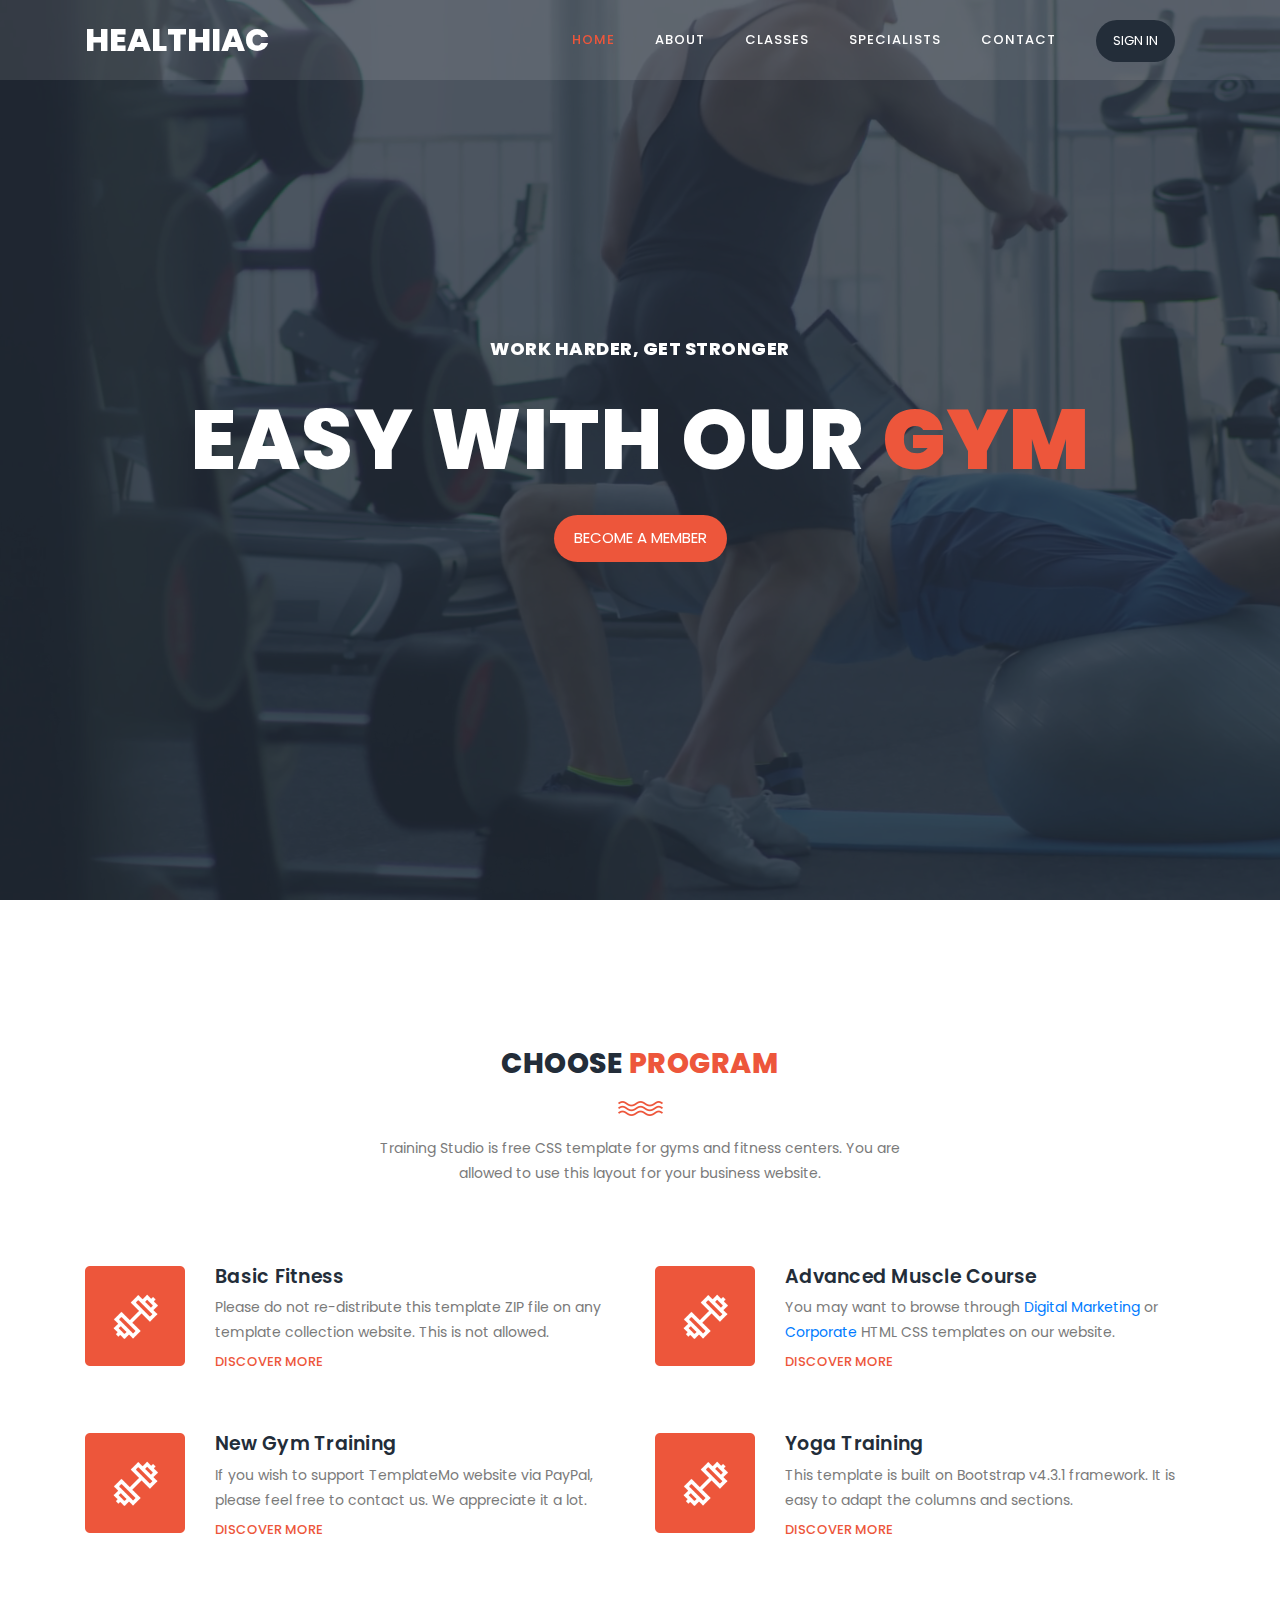
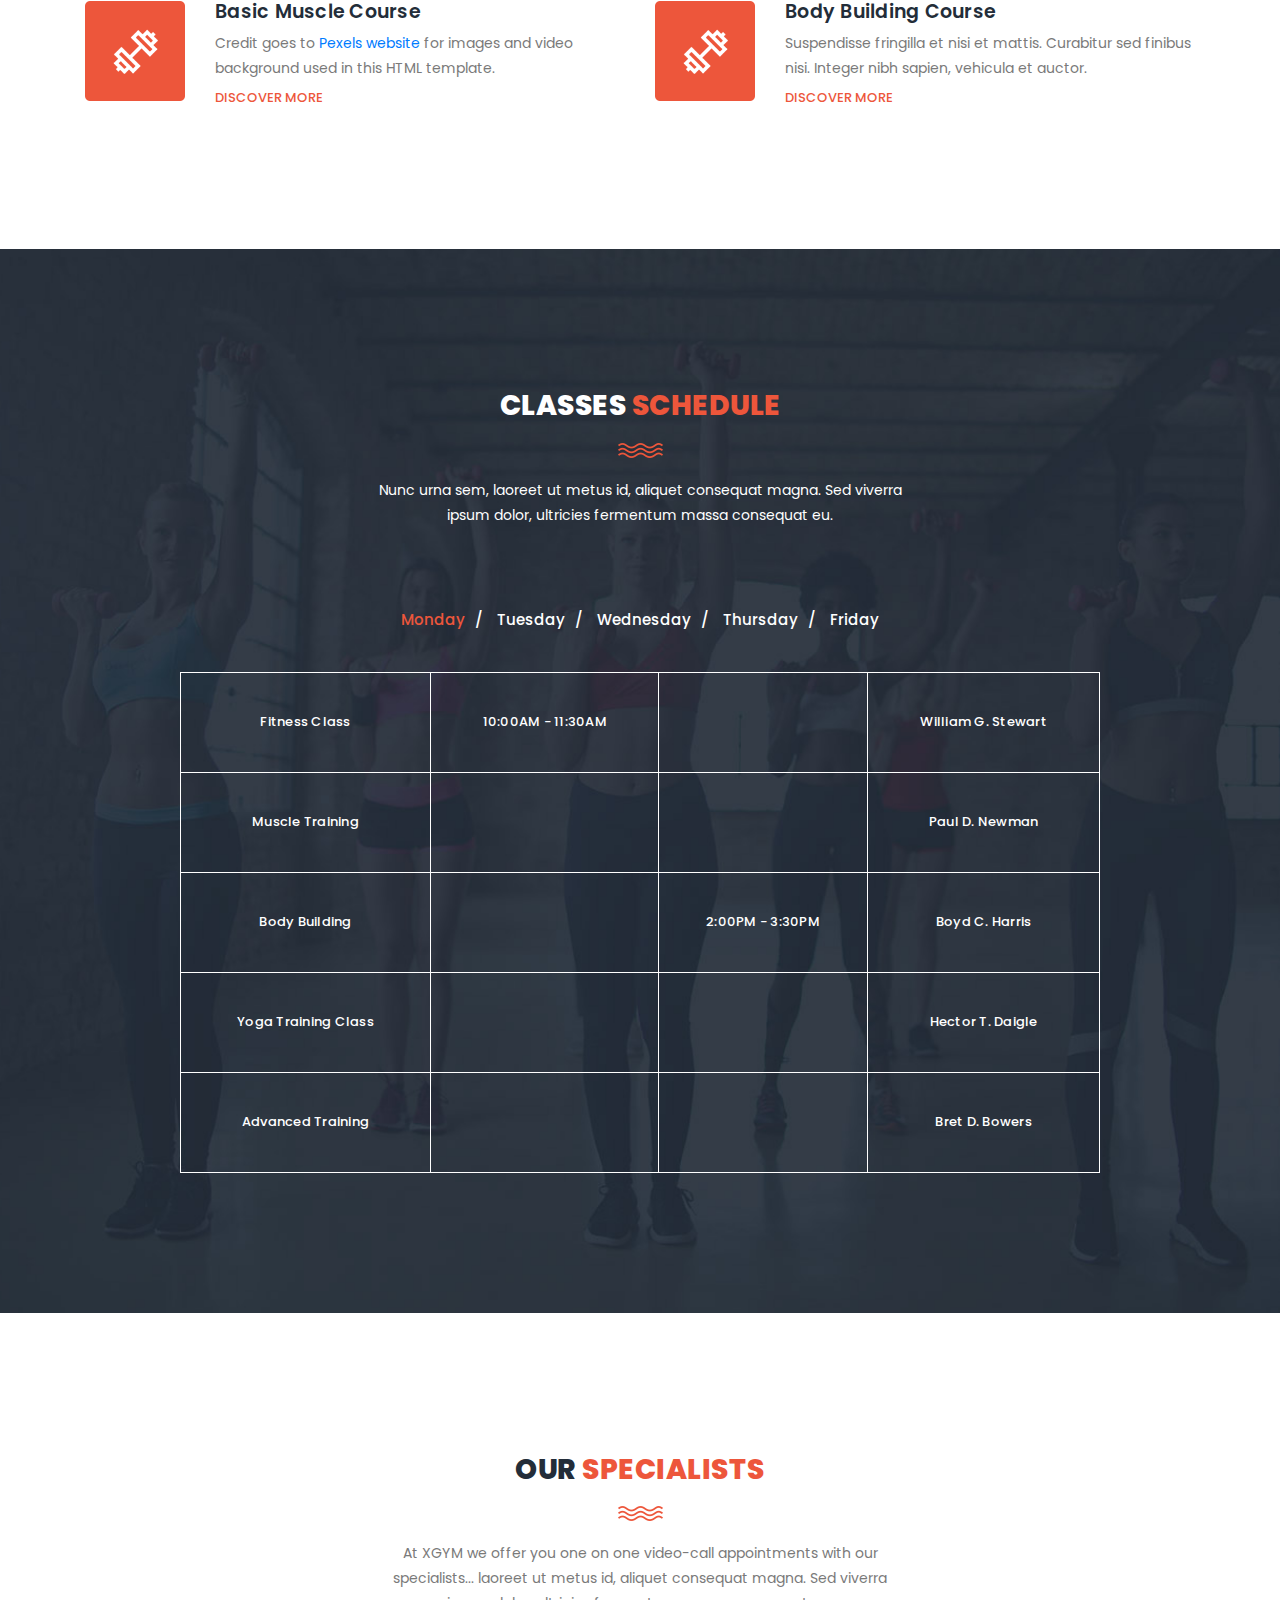
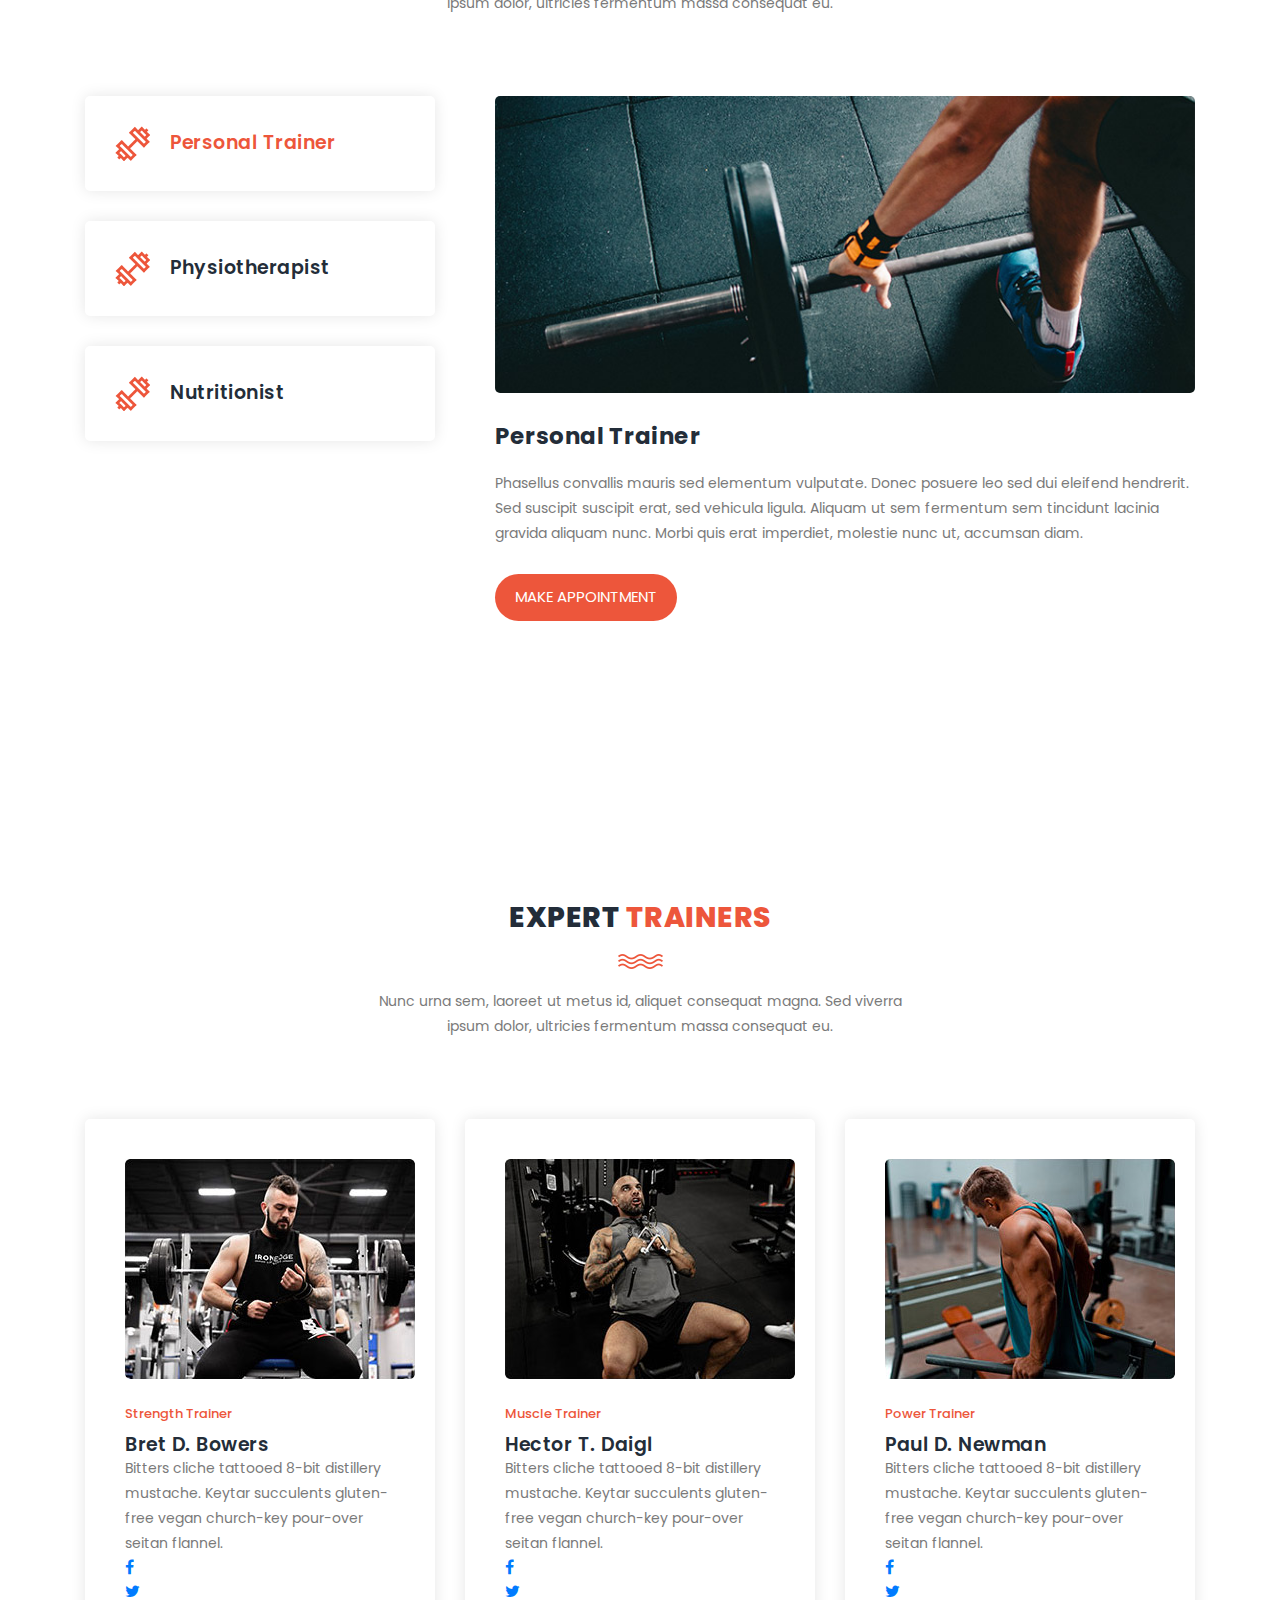
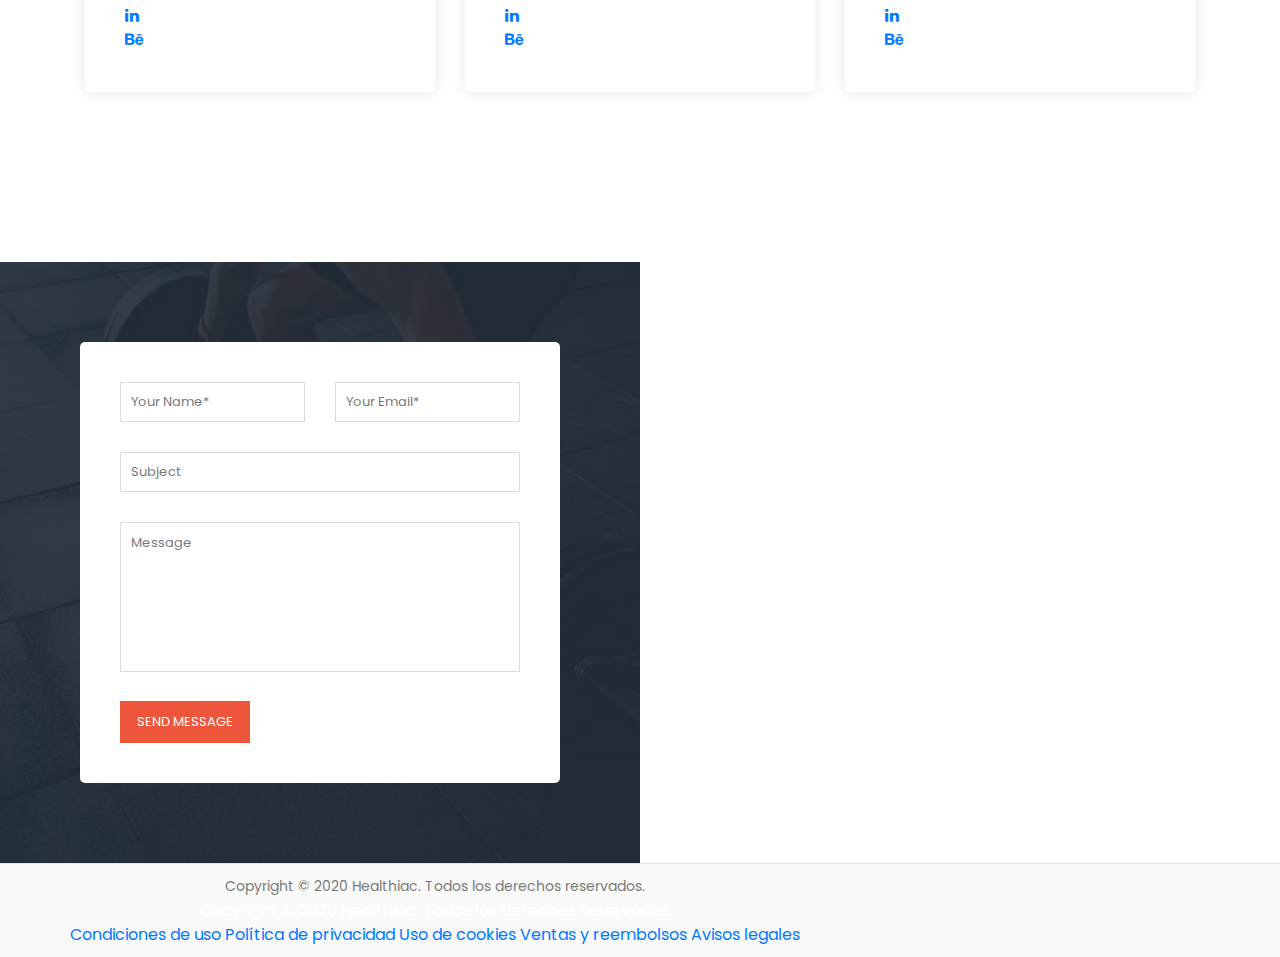
==== index.html @ 6200bb39 "Initial commit" ====
<!DOCTYPE html>
<html lang="es">

  <head>

    <meta charset="utf-8">
    <meta name="viewport" content="width=device-width, initial-scale=1, shrink-to-fit=no">
    <meta name="description" content="">
    <meta name="author" content="">
    <link href="https://fonts.googleapis.com/css?family=Poppins:100,100i,200,200i,300,300i,400,400i,500,500i,600,600i,700,700i,800,800i,900,900i&display=swap" rel="stylesheet">

    <title>Healthiac</title>

    <!-- Additional CSS Files -->
    <link rel="stylesheet" type="text/css" href="assets/css/bootstrap.min.css">
    <link rel="stylesheet" type="text/css" href="assets/css/font-awesome.css">
    <link rel="stylesheet" href="assets/css/healthiac-style.css">

  </head>
    
  <body>
    
    <!-- ***** Preloader Start ***** -->
    <div id="js-preloader" class="js-preloader">
      <div class="preloader-inner">
        <span class="dot"></span>
        <div class="dots">
          <span></span>
          <span></span>
          <span></span>
        </div>
      </div>
    </div>
    <!-- ***** Preloader End ***** -->
    
    
    <!-- ***** Header Area Start ***** -->
    <header class="header-area header-sticky">
        <div class="container">
            <div class="row">
                <div class="col-12">
                    <nav class="main-nav">
                        <!-- ***** Logo Start ***** -->
                        <a href="index.html" class="logo">Healthiac</a>
                        <!-- ***** Logo End ***** -->
                        <!-- ***** Menu Start ***** -->
                        <ul class="nav">
                            <li class="scroll-to-section"><a href="#top" class="active">Home</a></li>
                            <li class="scroll-to-section"><a href="#features">About</a></li>
                            <li class="scroll-to-section"><a href="#schedule">Classes</a></li>
                            <li class="scroll-to-section"><a href="#specialists">Specialists</a></li>
                            <li class="scroll-to-section"><a href="#contact-us">Contact</a></li> 
                            <li class="main-button"><a href="#">Sign In</a></li>
                        </ul>        
                        <a class='menu-trigger'>
                            <span>Menu</span>
                        </a>
                        <!-- ***** Menu End ***** -->
                    </nav>
                </div>
            </div>
        </div>
    </header>
    <!-- ***** Header Area End ***** -->

    <!-- ***** Main Banner Area Start ***** -->
    <div class="main-banner" id="top">
        <video autoplay muted loop id="bg-video">
            <source src="assets/images/gym-video.mp4" type="video/mp4" />
        </video>

        <div class="video-overlay header-text">
            <div class="caption">
                <h6>work harder, get stronger</h6>
                <h2>easy with our <em>gym</em></h2>
                <div class="main-button scroll-to-section">
                    <a href="#features">Become a member</a>
                </div>
            </div>
        </div>
    </div>
    <!-- ***** Main Banner Area End ***** -->

    <!-- ***** Features Item Start ***** -->
    <section class="section" id="features">
        <div class="container">
            <div class="row">
                <div class="col-lg-6 offset-lg-3">
                    <div class="section-heading">
                        <h2>Choose <em>Program</em></h2>
                        <img src="assets/images/line-dec.png" alt="waves">
                        <p>Training Studio is free CSS template for gyms and fitness centers. You are allowed to use this layout for your business website.</p>
                    </div>
                </div>
                <div class="col-lg-6">
                    <ul class="features-items">
                        <li class="feature-item">
                            <div class="left-icon">
                                <img src="assets/images/features-first-icon.png" alt="First One">
                            </div>
                            <div class="right-content">
                                <h4>Basic Fitness</h4>
                                <p>Please do not re-distribute this template ZIP file on any template collection website. This is not allowed.</p>
                                <a href="#" class="text-button">Discover More</a>
                            </div>
                        </li>
                        <li class="feature-item">
                            <div class="left-icon">
                                <img src="assets/images/features-first-icon.png" alt="second one">
                            </div>
                            <div class="right-content">
                                <h4>New Gym Training</h4>
                                <p>If you wish to support TemplateMo website via PayPal, please feel free to contact us. We appreciate it a lot.</p>
                                <a href="#" class="text-button">Discover More</a>
                            </div>
                        </li>
                        <li class="feature-item">
                            <div class="left-icon">
                                <img src="assets/images/features-first-icon.png" alt="third gym training">
                            </div>
                            <div class="right-content">
                                <h4>Basic Muscle Course</h4>
                                <p>Credit goes to <a rel="nofollow" href="https://www.pexels.com" target="_blank">Pexels website</a> for images and video background used in this HTML template.</p>
                                <a href="#" class="text-button">Discover More</a>
                            </div>
                        </li>
                    </ul>
                </div>
                <div class="col-lg-6">
                    <ul class="features-items">
                        <li class="feature-item">
                            <div class="left-icon">
                                <img src="assets/images/features-first-icon.png" alt="fourth muscle">
                            </div>
                            <div class="right-content">
                                <h4>Advanced Muscle Course</h4>
                                <p>You may want to browse through <a rel="nofollow" href="https://templatemo.com/tag/digital-marketing" target="_parent">Digital Marketing</a> or <a href="https://templatemo.com/tag/corporate">Corporate</a> HTML CSS templates on our website.</p>
                                <a href="#" class="text-button">Discover More</a>
                            </div>
                        </li>
                        <li class="feature-item">
                            <div class="left-icon">
                                <img src="assets/images/features-first-icon.png" alt="training fifth">
                            </div>
                            <div class="right-content">
                                <h4>Yoga Training</h4>
                                <p>This template is built on Bootstrap v4.3.1 framework. It is easy to adapt the columns and sections.</p>
                                <a href="#" class="text-button">Discover More</a>
                            </div>
                        </li>
                        <li class="feature-item">
                            <div class="left-icon">
                                <img src="assets/images/features-first-icon.png" alt="gym training">
                            </div>
                            <div class="right-content">
                                <h4>Body Building Course</h4>
                                <p>Suspendisse fringilla et nisi et mattis. Curabitur sed finibus nisi. Integer nibh sapien, vehicula et auctor.</p>
                                <a href="#" class="text-button">Discover More</a>
                            </div>
                        </li>
                    </ul>
                </div>
            </div>
        </div>
    </section>
    <!-- ***** Features Item End ***** -->

    <!-- ***** Call to Action Start ***** -->
    <!--<section class="section" id="call-to-action">
        <div class="container">
            <div class="row">
                <div class="col-lg-10 offset-lg-1">
                    <div class="cta-content">
                        <h2>Don’t <em>think</em>, begin <em>today</em>!</h2>
                        <p>Ut consectetur, metus sit amet aliquet placerat, enim est ultricies ligula, sit amet dapibus odio augue eget libero. Morbi tempus mauris a nisi luctus imperdiet.</p>
                        <div class="main-button scroll-to-section">
                            <a href="#our-classes">Become a member</a>
                        </div>
                    </div>
                </div>
            </div>
        </div>
    </section>-->
    <!-- ***** Call to Action End ***** -->

    <!-- ***** Schedule Start ***** -->
    <section class="section" id="schedule">
        <div class="container">
            <div class="row">
                <div class="col-lg-6 offset-lg-3">
                    <div class="section-heading dark-bg">
                        <h2>Classes <em>Schedule</em></h2>
                        <img src="assets/images/line-dec.png" alt="">
                        <p>Nunc urna sem, laoreet ut metus id, aliquet consequat magna. Sed viverra ipsum dolor, ultricies fermentum massa consequat eu.</p>
                    </div>
                </div>
            </div>
            <div class="row">
                <div class="col-lg-12">
                    <div class="filters">
                        <ul class="schedule-filter">
                            <li class="active" data-tsfilter="monday">Monday</li>
                            <li data-tsfilter="tuesday">Tuesday</li>
                            <li data-tsfilter="wednesday">Wednesday</li>
                            <li data-tsfilter="thursday">Thursday</li>
                            <li data-tsfilter="friday">Friday</li>
                        </ul>
                    </div>
                </div>
                <div class="col-lg-10 offset-lg-1">
                    <div class="schedule-table filtering">
                        <table>
                            <tbody>
                                <tr>
                                    <td class="day-time">Fitness Class</td>
                                    <td class="monday ts-item show" data-tsmeta="monday">10:00AM - 11:30AM</td>
                                    <td class="tuesday ts-item" data-tsmeta="tuesday">2:00PM - 3:30PM</td>
                                    <td>William G. Stewart</td>
                                </tr>
                                <tr>
                                    <td class="day-time">Muscle Training</td>
                                    <td class="friday ts-item" data-tsmeta="friday">10:00AM - 11:30AM</td>
                                    <td class="thursday friday ts-item" data-tsmeta="thursday" data-tsmeta="friday">2:00PM - 3:30PM</td>
                                    <td>Paul D. Newman</td>
                                </tr>
                                <tr>
                                    <td class="day-time">Body Building</td>
                                    <td class="tuesday ts-item" data-tsmeta="tuesday">10:00AM - 11:30AM</td>
                                    <td class="monday ts-item show" data-tsmeta="monday">2:00PM - 3:30PM</td>
                                    <td>Boyd C. Harris</td>
                                </tr>
                                <tr>
                                    <td class="day-time">Yoga Training Class</td>
                                    <td class="wednesday ts-item" data-tsmeta="wednesday">10:00AM - 11:30AM</td>
                                    <td class="friday ts-item" data-tsmeta="friday">2:00PM - 3:30PM</td>
                                    <td>Hector T. Daigle</td>
                                </tr>
                                <tr>
                                    <td class="day-time">Advanced Training</td>
                                    <td class="thursday ts-item" data-tsmeta="thursday">10:00AM - 11:30AM</td>
                                    <td class="wednesday ts-item" data-tsmeta="wednesday">2:00PM - 3:30PM</td>
                                    <td>Bret D. Bowers</td>
                                </tr>
                            </tbody>
                        </table>
                    </div>
                </div>
            </div>
        </div>
    </section>
    <!-- ***** Schedule End ***** -->

    <!-- ***** Our Classes Start ***** -->
    <section class="section" id="specialists">
        <div class="container">
            <div class="row">
                <div class="col-lg-6 offset-lg-3">
                    <div class="section-heading">
                        <h2>Our <em>Specialists</em></h2>
                        <img src="assets/images/line-dec.png" alt="">
                        <p>At XGYM we offer you one on one video-call appointments with our specialists... laoreet ut metus id, aliquet consequat magna. Sed viverra ipsum dolor, ultricies fermentum massa consequat eu.</p>
                    </div>
                </div>
            </div>
            <div class="row" id="tabs">
              <div class="col-lg-4">
                <ul>
                  <li><a href='#tabs-1'><img src="assets/images/tabs-first-icon.png" alt="">Personal Trainer</a></li>
                  <li><a href='#tabs-2'><img src="assets/images/tabs-first-icon.png" alt="">Physiotherapist</a></a></li>
                  <li><a href='#tabs-3'><img src="assets/images/tabs-first-icon.png" alt="">Nutritionist</a></a></li>
                  <!--<li><a href='#tabs-4'><img src="assets/images/tabs-first-icon.png" alt="">Fourth Training Class</a></a></li>
                  <div class="main-rounded-button"><a href="#">View All Schedules</a></div>-->
                </ul>
              </div>
              <div class="col-lg-8">
                <section class='tabs-content'>
                  <article id='tabs-1'>
                    <img src="assets/images/training-image-01.jpg" alt="Personal Trainer">
                    <div class="specialist-appointments">
                    </div>
                    <h4>Personal Trainer</h4>
                    <p>Phasellus convallis mauris sed elementum vulputate. Donec posuere leo sed dui eleifend hendrerit. Sed suscipit suscipit erat, sed vehicula ligula. Aliquam ut sem fermentum sem tincidunt lacinia gravida aliquam nunc. Morbi quis erat imperdiet, molestie nunc ut, accumsan diam.</p>
                    <div class="main-button">
                        <a href="#">Make Appointment</a>
                    </div>
                  </article>
                  <article id='tabs-2'>
                    <img src="assets/images/training-image-02.jpg" alt="Physiotherapist">
                    <div class="specialist-appointments">
                        <div class="row">

                                <div class="col-lg-12 col-12 text-center">
                                    <h6 data-aos="fade-up">our weekly GYM schedules</h6>

                                    <h2 class="text-white" data-aos="fade-up" data-aos-delay="200">Workout Timetable</h2>
                                 </div>

                                 <div class="col-lg-12 py-5 col-md-12 col-12">
                                     <table class="table table-bordered table-responsive appointments-table" data-aos="fade-up" data-aos-delay="300">

                                         <thead class="thead-light">
                                             <th><i class="fa fa-calendar"></i></th>
                                             <th>Mon</th>
                                             <th>Tue</th>
                                             <th>Wed</th>
                                             <th>Thu</th>
                                             <th>Fri</th>
                                             <th>Sat</th>
                                         </thead>

                                         <tbody>
                                             <tr>
                                                <td><small>8:00</small></td>
                                                <td></td>
                                                <td></td>
                                                <td><input type='button' value='BOOK'/></td>
                                                <td><input type='button' value='BOOK'/></td>
                                                <td></td>
                                                <td></td>
                                             </tr>

                                             <tr>
                                                <td><small>8:30</small></td>
                                                <td><input type='button' value='BOOK'/></td>
                                                <td><input type='button' value='BOOK'/></td>
                                                <td></td>
                                                <td></td>
                                                <td><input type='button' value='BOOK'/></td>
                                                <td></td>
                                             </tr>

                                             <tr>
                                                <td><small>9:00</small></td>
                                                <td><input type='button' value='BOOK'/></td>
                                                <td></td>
                                                <td></td>
                                                <td><input type='button' value='BOOK'/></td>
                                                <td></td>
                                                <td></td>
                                             </tr>

                                             <tr>
                                                <td><small>9:30</small></td>
                                                <td></td>
                                                <td></td>
                                                <td><input type='button' value='BOOK'/></td>
                                                <td></td>
                                                <td><input type='button' value='BOOK'/></td>
                                                <td></td>
                                             </tr>
                                             <tr>
                                                <td><small>10:00</small></td>
                                                <td></td>
                                                <td></td>
                                                <td></td>
                                                <td></td>
                                                <td></td>
                                                <td></td>
                                             </tr>
                                             <tr>
                                                <td><small>10:30</small></td>
                                                <td></td>
                                                <td></td>
                                                <td></td>
                                                <td></td>
                                                <td></td>
                                                <td></td>
                                             </tr>
                                             <tr>
                                                <td><small>11:00</small></td>
                                                <td></td>
                                                <td></td>
                                                <td></td>
                                                <td></td>
                                                <td></td>
                                                <td></td>
                                             </tr>
                                             <tr>
                                                <td><small>11:30</small></td>
                                                <td></td>
                                                <td><input type='button' value='BOOK'/></td>
                                                <td></td>
                                                <td><input type='button' value='BOOK'/></td>
                                                <td></td>
                                                <td></td>
                                             </tr>
                                             <tr>
                                                <td><small>12:00</small></td>
                                                <td></td>
                                                <td></td>
                                                <td></td>
                                                <td></td>
                                                <td></td>
                                                <td></td>
                                             </tr>
                                             <tr>
                                                <td><small>12:30</small></td>
                                                <td></td>
                                                <td></td>
                                                <td></td>
                                                <td></td>
                                                <td></td>
                                                <td></td>
                                             </tr>
                                             <tr>
                                                <td><small>15:00</small></td>
                                                <td></td>
                                                <td></td>
                                                <td></td>
                                                <td></td>
                                                <td></td>
                                                <td></td>
                                             </tr>
                                             <tr>
                                                <td><small>15:30</small></td>
                                                <td></td>
                                                <td></td>
                                                <td></td>
                                                <td></td>
                                                <td></td>
                                                <td></td>
                                             </tr>
                                             <tr>
                                                <td><small>16:00</small></td>
                                                <td></td>
                                                <td></td>
                                                <td></td>
                                                <td></td>
                                                <td></td>
                                                <td></td>
                                             </tr>
                                             <tr>
                                                <td><small>16:30</small></td>
                                                <td></td>
                                                <td></td>
                                                <td></td>
                                                <td></td>
                                                <td></td>
                                                <td></td>
                                             </tr>
                                             <tr>
                                                <td><small>17:00</small></td>
                                                <td></td>
                                                <td></td>
                                                <td></td>
                                                <td></td>
                                                <td></td>
                                                <td></td>
                                             </tr>
                                             <tr>
                                                <td><small>17:30</small></td>
                                                <td></td>
                                                <td></td>
                                                <td></td>
                                                <td></td>
                                                <td></td>
                                                <td></td>
                                             </tr>
                                             <tr>
                                                <td><small>18:00</small></td>
                                                <td></td>
                                                <td></td>
                                                <td></td>
                                                <td></td>
                                                <td></td>
                                                <td></td>
                                             </tr>
                                             <tr>
                                                <td><small>18:30</small></td>
                                                <td></td>
                                                <td></td>
                                                <td></td>
                                                <td></td>
                                                <td></td>
                                                <td></td>
                                             </tr>
                                             <tr>
                                                <td><small>19:00</small></td>
                                                <td></td>
                                                <td></td>
                                                <td></td>
                                                <td></td>
                                                <td></td>
                                                <td></td>
                                             </tr>
                                             <tr>
                                                <td><small>19:30</small></td>
                                                <td></td>
                                                <td></td>
                                                <td></td>
                                                <td></td>
                                                <td></td>
                                                <td></td>
                                             </tr>
                                         </tbody>
                                     </table>
                                 </div>

                        </div>
                    </div>
                    <h4>Physiotherapist</h4>
                    <p>Integer dapibus, est vel dapibus mattis, sem mauris luctus leo, ac pulvinar quam tortor a velit. Praesent ultrices erat ante, in ultricies augue ultricies faucibus. Nam tellus nibh, ullamcorper at mattis non, rhoncus sed massa. Cras quis pulvinar eros. Orci varius natoque penatibus et magnis dis parturient montes, nascetur ridiculus mus.</p>
                    <div class="main-button">
                        <a href="#">Make Appointment</a>
                    </div>
                  </article>
                  <article id='tabs-3'>
                    <img src="assets/images/training-image-03.jpg" alt="Nutritionist">
                    <div class="specialist-appointments">
                    </div>
                    <h4>Nutritionist</h4>
                    <p>Fusce laoreet malesuada rhoncus. Donec ultricies diam tortor, id auctor neque posuere sit amet. Aliquam pharetra, augue vel cursus porta, nisi tortor vulputate sapien, id scelerisque felis magna id felis. Proin neque metus, pellentesque pharetra semper vel, accumsan a neque.</p>
                    <div class="main-button">
                        <a href="#">Make Appointment</a>
                    </div>
                  </article>
                  <!--<article id='tabs-4'>
                    <img src="assets/images/training-image-04.jpg" alt="Fourth Training">
                    <h4>Fourth Training Class</h4>
                    <p>Pellentesque habitant morbi tristique senectus et netus et malesuada fames ac turpis egestas. Aenean ultrices elementum odio ac tempus. Etiam eleifend orci lectus, eget venenatis ipsum commodo et.</p>
                    <div class="main-button">
                        <a href="#">View Schedule</a>
                    </div>
                  </article>-->
                </section>
              </div>
            </div>
        </div>
    </section>
    <!-- ***** Our Classes End ***** -->
    

    <!-- ***** Testimonials Starts ***** -->
    <section class="section" id="trainers">
        <div class="container">
            <div class="row">
                <div class="col-lg-6 offset-lg-3">
                    <div class="section-heading">
                        <h2>Expert <em>Trainers</em></h2>
                        <img src="assets/images/line-dec.png" alt="">
                        <p>Nunc urna sem, laoreet ut metus id, aliquet consequat magna. Sed viverra ipsum dolor, ultricies fermentum massa consequat eu.</p>
                    </div>
                </div>
            </div>
            <div class="row">
                <div class="col-lg-4">
                    <div class="trainer-item">
                        <div class="image-thumb">
                            <img src="assets/images/first-trainer.jpg" alt="">
                        </div>
                        <div class="down-content">
                            <span>Strength Trainer</span>
                            <h4>Bret D. Bowers</h4>
                            <p>Bitters cliche tattooed 8-bit distillery mustache. Keytar succulents gluten-free vegan church-key pour-over seitan flannel.</p>
                            <ul class="social-icons">
                                <li><a href="#"><i class="fa fa-facebook"></i></a></li>
                                <li><a href="#"><i class="fa fa-twitter"></i></a></li>
                                <li><a href="#"><i class="fa fa-linkedin"></i></a></li>
                                <li><a href="#"><i class="fa fa-behance"></i></a></li>
                            </ul>
                        </div>
                    </div>
                </div>
                <div class="col-lg-4">
                    <div class="trainer-item">
                        <div class="image-thumb">
                            <img src="assets/images/second-trainer.jpg" alt="">
                        </div>
                        <div class="down-content">
                            <span>Muscle Trainer</span>
                            <h4>Hector T. Daigl</h4>
                            <p>Bitters cliche tattooed 8-bit distillery mustache. Keytar succulents gluten-free vegan church-key pour-over seitan flannel.</p>
                            <ul class="social-icons">
                                <li><a href="#"><i class="fa fa-facebook"></i></a></li>
                                <li><a href="#"><i class="fa fa-twitter"></i></a></li>
                                <li><a href="#"><i class="fa fa-linkedin"></i></a></li>
                                <li><a href="#"><i class="fa fa-behance"></i></a></li>
                            </ul>
                        </div>
                    </div>
                </div>
                <div class="col-lg-4">
                    <div class="trainer-item">
                        <div class="image-thumb">
                            <img src="assets/images/third-trainer.jpg" alt="">
                        </div>
                        <div class="down-content">
                            <span>Power Trainer</span>
                            <h4>Paul D. Newman</h4>
                            <p>Bitters cliche tattooed 8-bit distillery mustache. Keytar succulents gluten-free vegan church-key pour-over seitan flannel.</p>
                            <ul class="social-icons">
                                <li><a href="#"><i class="fa fa-facebook"></i></a></li>
                                <li><a href="#"><i class="fa fa-twitter"></i></a></li>
                                <li><a href="#"><i class="fa fa-linkedin"></i></a></li>
                                <li><a href="#"><i class="fa fa-behance"></i></a></li>
                            </ul>
                        </div>
                    </div>
                </div>
            </div>
        </div>
    </section>
    <!-- ***** Testimonials Ends ***** -->
    
    <!-- ***** Contact Us Area Starts ***** -->
    <section class="section" id="contact-us">
        <div class="container-fluid">
            <div class="row">
                <!--<div class="col-lg-6 col-md-6 col-xs-12">
                    <div id="map">
                      <iframe src="https://maps.google.com/maps?q=Av.+L%C3%BAcio+Costa,+Rio+de+Janeiro+-+RJ,+Brazil&t=&z=13&ie=UTF8&iwloc=&output=embed" width="100%" height="600px" frameborder="0" style="border:0" allowfullscreen></iframe>
                    </div>
                </div>-->
                <div class="col-lg-6 col-md-6 col-xs-12">
                    <div class="contact-form">
                        <form id="contact" action="" method="post">
                          <div class="row">
                            <div class="col-md-6 col-sm-12">
                              <fieldset>
                                <input name="name" type="text" id="name" placeholder="Your Name*" required="">
                              </fieldset>
                            </div>
                            <div class="col-md-6 col-sm-12">
                              <fieldset>
                                <input name="email" type="text" id="email" pattern="[^ @]*@[^ @]*" placeholder="Your Email*" required="">
                              </fieldset>
                            </div>
                            <div class="col-md-12 col-sm-12">
                              <fieldset>
                                <input name="subject" type="text" id="subject" placeholder="Subject">
                              </fieldset>
                            </div>
                            <div class="col-lg-12">
                              <fieldset>
                                <textarea name="message" rows="6" id="message" placeholder="Message" required=""></textarea>
                              </fieldset>
                            </div>
                            <div class="col-lg-12">
                              <fieldset>
                                <button type="submit" id="form-submit" class="main-button">Send Message</button>
                              </fieldset>
                            </div>
                          </div>
                        </form>
                    </div>
                </div>
            </div>
        </div>
    </section>
    <!-- ***** Contact Us Area Ends ***** -->
    
    <!-- ***** Footer Start ***** -->
    <footer>
        <div class="container">
            <div class="row">
                <div class="legal">
                    <p>Copyright &copy; 2020 Healthiac. Todos los derechos reservados.</p>

                    <div class="legal-copyright">Copyright &copy; 2020 Healthiac. Todos los derechos reservados.</div>
                    <div class="legal-links">
                        <a class="legal-link" href="/legal/condiciones">Condiciones de uso</a>
                        <a class="legal-link" href="/legal/privacidad">Política de privacidad</a>
                        <a class="legal-link" href="/legal/privacidad/cookies/">Uso de cookies</a>
                        <a class="legal-link" href="/tienda/ayuda/ventas_reembolsos">Ventas y reembolsos</a>
                        <a class="legal-link" href="/legal">Avisos legales</a>
                    </div>
                </div>
            </div>
        </div>
    </footer>

    <!-- jQuery -->
    <script src="assets/js/jquery-2.1.0.min.js"></script>

    <!-- Bootstrap -->
    <script src="assets/js/popper.js"></script>
    <script src="assets/js/bootstrap.min.js"></script>

    <!-- Plugins -->
    <script src="assets/js/scrollreveal.min.js"></script>
    <script src="assets/js/waypoints.min.js"></script>
    <script src="assets/js/jquery.counterup.min.js"></script>
    <script src="assets/js/imgfix.min.js"></script> 
    <script src="assets/js/mixitup.js"></script> 
    <script src="assets/js/accordions.js"></script>
    
    <!-- Global Init -->
    <script src="assets/js/custom.js"></script>

  </body>
</html>
---- assets/css/healthiac-style.css ----
/*

TemplateMo 548 Training Studio

https://templatemo.com/tm-548-training-studio

*/

/* ---------------------------------------------
Table of contents
------------------------------------------------
01. font & reset css
02. reset
03. global styles
04. header
05. banner
06. features
07. testimonials
08. contact
09. footer
10. preloader
11. search
12. portfolio

--------------------------------------------- */
/* 
---------------------------------------------
font & reset css
--------------------------------------------- 
*/
@import url("https://fonts.googleapis.com/css?family=Poppins:100,100i,200,200i,300,300i,400,400i,500,500i,600,600i,700,700i,800,800i,900,900i");
/* 
---------------------------------------------
reset
--------------------------------------------- 
*/
html, body, div, span, applet, object, iframe, h1, h2, h3, h4, h5, h6, p, blockquote, div
pre, a, abbr, acronym, address, big, cite, code, del, dfn, em, font, img, ins, kbd, q,
s, samp, small, strike, strong, sub, sup, tt, var, b, u, i, center, dl, dt, dd, ol, ul, li,
figure, header, nav, section, article, aside, footer, figcaption {
  margin: 0;
  padding: 0;
  border: 0;
  outline: 0;
}

.clearfix:after {
  content: ".";
  display: block;
  clear: both;
  visibility: hidden;
  line-height: 0;
  height: 0;
}

.clearfix {
  display: inline-block;
}

html[xmlns] .clearfix {
  display: block;
}

* html .clearfix {
  height: 1%;
}

ul, li {
  padding: 0;
  margin: 0;
  list-style: none;
}

header, nav, section, article, aside, footer, hgroup {
  display: block;
}

* {
  box-sizing: border-box;
}

html, body {
  font-family: 'Poppins', sans-serif;
  font-weight: 400;
  background-color: #fff;
  font-size: 16px;
  -ms-text-size-adjust: 100%;
  -webkit-font-smoothing: antialiased;
  -moz-osx-font-smoothing: grayscale;
}

a {
  text-decoration: none !important;
}

h1, h2, h3, h4, h5, h6 {
  margin-top: 0px;
  margin-bottom: 0px;
}

ul {
  margin-bottom: 0px;
}

p {
  font-size: 14px;
  line-height: 25px;
  color: #7a7a7a;
}

/* 
---------------------------------------------
global styles
--------------------------------------------- 
*/
html,
body {
  background: #fff;
  font-family: 'Poppins', sans-serif;
}

::selection {
  background: #ed563b;
  color: #fff;
}

::-moz-selection {
  background: #ed563b;
  color: #fff;
}

@media (max-width: 991px) {
  html, body {
    overflow-x: hidden;
  }
  .mobile-top-fix {
    margin-top: 30px;
    margin-bottom: 0px;
  }
  .mobile-bottom-fix {
    margin-bottom: 30px;
  }
  .mobile-bottom-fix-big {
    margin-bottom: 60px;
  }
}

.section-heading {
  text-align: center;
  margin-top: 140px;
  margin-bottom: 80px;
}

.section-heading h2 {
  font-size: 28px;
  font-weight: 800;
  color: #232d39;
  text-transform: uppercase;
  letter-spacing: 0.5px;
  margin-top: 0px;
  margin-bottom: 0px;
}

.section-heading h2 em {
  font-style: normal;
  color: #ed563b;
}

.section-heading img {
  margin: 20px auto;
}

.dark-bg h2 {
  color: #fff;
}

.dark-bg p {
  color: #fff;
}

.main-button a {
  display: inline-block;
  font-size: 15px;
  padding: 12px 20px;
  background-color: #ed563b;
  border-radius: 100px;
  color: #fff;
  text-align: center;
  font-weight: 400;
  text-transform: uppercase;
  transition: all .3s;
}

.main-button a:hover {
  background-color: #f9735b;
}


/* 
---------------------------------------------
header
--------------------------------------------- 
*/

.background-header {
  background: rgba(250,250,250,0.99) !important;
  height: 80px!important;
  position: fixed!important;
  top: 0px;
  left: 0px;
  right: 0px;
  box-shadow: 0px 0px 10px rgba(0,0,0,0.15)!important;
}

.background-header .logo,
.background-header .main-nav .nav li a {
  color: #232d39!important;
}

.background-header .main-nav .nav li:last-child a {
  color: #fff !important;
}

.background-header .main-nav .nav li:last-child a:hover {
  color: #fff!important;
}

.background-header .main-nav .nav li:hover a {
  color: #ed563b!important;
}

.background-header .nav li a.active {
  color: #ed563b!important;
}

.header-area {
  position: absolute;
  top: 0px;
  left: 0px;
  right: 0px;
  z-index: 100;
  height: 80px;
  background: rgba(250,250,250,0.1);
  -webkit-transition: all .5s ease 0s;
  -moz-transition: all .5s ease 0s;
  -o-transition: all .5s ease 0s;
  transition: all .5s ease 0s;
}

.header-area .main-nav {
  min-height: 80px;
  background: transparent;
}

.header-area .main-nav .logo {
  line-height: 80px;
  color: #fff;
  font-size: 32px;
  font-weight: 800;
  text-transform: uppercase;
  float: left;
  -webkit-transition: all 0.3s ease 0s;
  -moz-transition: all 0.3s ease 0s;
  -o-transition: all 0.3s ease 0s;
  transition: all 0.3s ease 0s;
}

/*
.header-area .main-nav .logo em {
  font-style: normal;
  color: #ed563b;
  font-weight: 900;
}
*/
.header-area .main-nav .nav {
  float: right;
  margin-top: 27px;
  margin-right: 0px;
  background-color: transparent;
  -webkit-transition: all 0.3s ease 0s;
  -moz-transition: all 0.3s ease 0s;
  -o-transition: all 0.3s ease 0s;
  transition: all 0.3s ease 0s;
  position: relative;
  z-index: 999;
}

.header-area .main-nav .nav li {
  padding-left: 20px;
  padding-right: 20px;
}

.header-area .main-nav .nav li a {
  display: block;
  font-weight: 500;
  font-size: 13px;
  color: #7a7a7a;
  text-transform: uppercase;
  -webkit-transition: all 0.3s ease 0s;
  -moz-transition: all 0.3s ease 0s;
  -o-transition: all 0.3s ease 0s;
  transition: all 0.3s ease 0s;
  height: 40px;
  line-height: 40px;
  border: transparent;
  letter-spacing: 1px;
}

.header-area .main-nav .nav li a {
  color: #fff;
}

.header-area .main-nav .nav li:last-child a {
  display: inline-block;
  font-size: 13px;
  padding: 11px 17px;
  background-color: #232d39;
  color: #fff;
  text-align: center;
  font-weight: 400;
  letter-spacing: 0px;
  text-transform: uppercase;
  transition: all .3s;
  height: auto;
  line-height: 20px;
}

.header-area .main-nav .nav li:last-child a:hover {
  background-color: #f9735b;
  opacity: 1;
}

.header-area .main-nav .nav li:hover a,
.header-area .main-nav .nav li a.active {
  color: #ed563b!important;
  opacity: 1;
}

.background-header .main-nav .nav li:hover a,
.background-header .main-nav .nav li a.active {
  color: #ed563b!important;
  opacity: 1;
}

.header-area .main-nav .menu-trigger {
  cursor: pointer;
  display: block;
  position: absolute;
  top: 23px;
  width: 32px;
  height: 40px;
  text-indent: -9999em;
  z-index: 99;
  right: 40px;
  display: none;
}

.header-area .main-nav .menu-trigger span,
.header-area .main-nav .menu-trigger span:before,
.header-area .main-nav .menu-trigger span:after {
  -moz-transition: all 0.4s;
  -o-transition: all 0.4s;
  -webkit-transition: all 0.4s;
  transition: all 0.4s;
  background-color: #1e1e1e;
  display: block;
  position: absolute;
  width: 30px;
  height: 2px;
  left: 0;
}

.background-header .main-nav .menu-trigger span,
.background-header .main-nav .menu-trigger span:before,
.background-header .main-nav .menu-trigger span:after {
  background-color: #1e1e1e;
}

.header-area .main-nav .menu-trigger span:before,
.header-area .main-nav .menu-trigger span:after {
  -moz-transition: all 0.4s;
  -o-transition: all 0.4s;
  -webkit-transition: all 0.4s;
  transition: all 0.4s;
  background-color: #1e1e1e;
  display: block;
  position: absolute;
  width: 30px;
  height: 2px;
  left: 0;
  width: 75%;
}

.background-header .main-nav .menu-trigger span:before,
.background-header .main-nav .menu-trigger span:after {
  background-color: #1e1e1e;
}

.header-area .main-nav .menu-trigger span:before,
.header-area .main-nav .menu-trigger span:after {
  content: "";
}

.header-area .main-nav .menu-trigger span {
  top: 16px;
}

.header-area .main-nav .menu-trigger span:before {
  -moz-transform-origin: 33% 100%;
  -ms-transform-origin: 33% 100%;
  -webkit-transform-origin: 33% 100%;
  transform-origin: 33% 100%;
  top: -10px;
  z-index: 10;
}

.header-area .main-nav .menu-trigger span:after {
  -moz-transform-origin: 33% 0;
  -ms-transform-origin: 33% 0;
  -webkit-transform-origin: 33% 0;
  transform-origin: 33% 0;
  top: 10px;
}

.header-area .main-nav .menu-trigger.active span,
.header-area .main-nav .menu-trigger.active span:before,
.header-area .main-nav .menu-trigger.active span:after {
  background-color: transparent;
  width: 100%;
}

.header-area .main-nav .menu-trigger.active span:before {
  -moz-transform: translateY(6px) translateX(1px) rotate(45deg);
  -ms-transform: translateY(6px) translateX(1px) rotate(45deg);
  -webkit-transform: translateY(6px) translateX(1px) rotate(45deg);
  transform: translateY(6px) translateX(1px) rotate(45deg);
  background-color: #1e1e1e;
}

.background-header .main-nav .menu-trigger.active span:before {
  background-color: #1e1e1e;
}

.header-area .main-nav .menu-trigger.active span:after {
  -moz-transform: translateY(-6px) translateX(1px) rotate(-45deg);
  -ms-transform: translateY(-6px) translateX(1px) rotate(-45deg);
  -webkit-transform: translateY(-6px) translateX(1px) rotate(-45deg);
  transform: translateY(-6px) translateX(1px) rotate(-45deg);
  background-color: #1e1e1e;
}

.background-header .main-nav .menu-trigger.active span:after {
  background-color: #1e1e1e;
}

.header-area.header-sticky {
  min-height: 80px;
}

.header-area.header-sticky .nav {
  margin-top: 20px !important;
}

.header-area.header-sticky .nav li a.active {
  color: #ed563b;
}

@media (max-width: 1200px) {
  .header-area .main-nav .nav li {
    padding-left: 12px;
    padding-right: 12px;
  }
  .header-area .main-nav:before {
    display: none;
  }
}

@media (max-width: 767px) {
  .header-area .main-nav .logo {
    color: #1e1e1e;
  }
  .header-area.header-sticky .nav li a:hover,
  .header-area.header-sticky .nav li a.active {
    color: #ed563b!important;
    opacity: 1;
  }
  .header-area {
    background-color: #f7f7f7;
    padding: 0px 15px;
    height: 80px;
    box-shadow: none;
    text-align: center;
  }
  .header-area .container {
    padding: 0px;
  }
  .header-area .logo {
    margin-left: 30px;
  }
  .header-area .menu-trigger {
    display: block !important;
  }
  .header-area .main-nav {
    overflow: hidden;
  }
  .header-area .main-nav .nav {
    float: none;
    width: 100%;
    display: none;
    -webkit-transition: all 0s ease 0s;
    -moz-transition: all 0s ease 0s;
    -o-transition: all 0s ease 0s;
    transition: all 0s ease 0s;
    margin-left: 0px;
  }
  .header-area .main-nav .nav li:first-child {
    border-top: 1px solid #eee;
  }
  .header-area .main-nav .nav li:last-child {
    width: 100%;
    background-color: #ed563b;
    color: #fff;
  }
  .header-area .main-nav .nav li:last-child a {
    background-color: #ed563b!important;
  }
  .header-area .main-nav .nav li:last-child a:hover,
  .header-area .main-nav .nav li:last-child:hover a {
    background-color: #ed563b!important;
    color: #fff!important;
  }
  .header-area.header-sticky .nav {
    margin-top: 80px !important;
  }
  .header-area .main-nav .nav li {
    width: 100%;
    background: #fff;
    border-bottom: 1px solid #eee;
    padding-left: 0px !important;
    padding-right: 0px !important;
  }
  .header-area .main-nav .nav li a {
    height: 50px !important;
    line-height: 50px !important;
    padding: 0px !important;
    border: none !important;
    background: #f7f7f7 !important;
    color: #232d39 !important;
  }
  .header-area .main-nav .nav li:last-child a {
    color: #fff!important;
  }
  .header-area .main-nav .nav li a:hover {
    background: #eee !important;
    color: #ed563b!important;
  }
  .header-area .main-nav .nav li.submenu ul {
    position: relative;
    visibility: inherit;
    opacity: 1;
    z-index: 1;
    transform: translateY(0%);
    transition-delay: 0s, 0s, 0.3s;
    top: 0px;
    width: 100%;
    box-shadow: none;
    height: 0px;
  }
  .header-area .main-nav .nav li.submenu ul li a {
    font-size: 12px;
    font-weight: 400;
  }
  .header-area .main-nav .nav li.submenu ul li a:hover:before {
    width: 0px;
  }
  .header-area .main-nav .nav li.submenu ul.active {
    height: auto !important;
  }
  .header-area .main-nav .nav li.submenu:after {
    color: #3B566E;
    right: 25px;
    font-size: 14px;
    top: 15px;
  }
  .header-area .main-nav .nav li.submenu:hover ul, .header-area .main-nav .nav li.submenu:focus ul {
    height: 0px;
  }
}

@media (min-width: 767px) {
  .header-area .main-nav .nav {
    display: flex !important;
  }
}


/* 
---------------------------------------------
banner
--------------------------------------------- 
*/

.main-banner {
  position: relative;
}

#bg-video {
    min-width: 100%;
    min-height: 100vh;
    max-width: 100%;
    max-height: 100vh;
    object-fit: cover;
    z-index: -1;
}

#bg-video::-webkit-media-controls {
    display: none !important;
}

.video-overlay {
    position: absolute;
    background-color: rgba(35,45,57,0.8);
    top: 0;
    left: 0;
    bottom: 7px;
    width: 100%;
}

.main-banner .caption {
  text-align: center;
  position: absolute;
  width: 80%;
  left: 50%;
  top: 50%;
  transform: translate(-50%,-50%);
}

.main-banner .caption h6 {
  margin-top: 0px;
  font-size: 18px;
  text-transform: uppercase;
  font-weight: 800;
  color: #fff;
  letter-spacing: 0.5px;
}

.main-banner .caption h2 {
  margin-top: 30px;
  margin-bottom: 25px;
  font-size: 84px;
  text-transform: uppercase;
  font-weight: 800;
  color: #fff;
  letter-spacing: 1px;
}

.main-banner .caption h2 em {
  font-style: normal;
  color: #ed563b;
  font-weight: 900;
}


/*
---------------------------------------------
features
---------------------------------------------
*/

#features {
  margin-bottom: 80px;
}

.feature-item {
  display: inline-block;
  margin-bottom: 60px;
}

.feature-item .left-icon img {
  float: left;
  margin-right: 30px;
}

.feature-item .right-content {
  display: inline;
}

.feature-item .right-content h4 {
  margin-top: 0px;
  margin-bottom:  7px;
  letter-spacing: 0.25px;
  color: #232d39;
  font-size: 19px;
  font-weight: 600;
  text-transform: capitalize;
}

.feature-item .right-content a.text-button {
  margin-top: 7px;
  display: inline-block;
  font-size: 13px;
  text-transform: uppercase;
  color: #ed563b;
  font-weight: 500;
}

/*
---------------------------------------------
subscribe
---------------------------------------------
*/

#call-to-action {
  padding: 120px 0px;
  background-image: url(../images/cta-bg.jpg);
  background-position: center center;
  background-repeat: no-repeat;
  background-size: cover;
  text-align: center;
}

.cta-content h2 {
  font-size: 36px;
  text-transform: uppercase;
  font-weight: 800;
  color: #fff;
  letter-spacing: 1px;
}

.cta-content h2 em {
  font-style: normal;
  color: #ed563b;
}

.cta-content p {
  font-size: 16px;
  color: #fff;
  margin: 15px 0px 25px 0px;
}



/*
--------------------------------------------
Specialists
--------------------------------------------
*/

#specialists {
  margin-bottom: 140px;
}

#tabs ul {
  margin: 0;
  padding: 0;
}
#tabs ul li {
  margin-bottom: 30px;
  display: inline-block;
  width: 100%;
}
#tabs ul li:last-child {
  margin-bottom: 0px;
}
#tabs ul li a {
  text-transform: capitalize;
  width: 100%;
  padding: 30px 30px;
  display: inline-block;
  background-color: #fff;
  box-shadow: 0px 0px 15px rgba(0,0,0,0.1);
  border-radius: 5px;
  font-size: 19px;
  color: #232d39;
  letter-spacing: 0.5px;
  font-weight: 600;
  transition: all 0.3s;
}
#tabs .main-rounded-button a {
  text-align: center;
  padding: 20px 30px;
  width: 100%;
  border-radius: 5px;
  display: inline-block;
  box-shadow: 0px 0px 15px rgba(0,0,0,0.1);
  color: #fff;
  font-size: 19px;
  letter-spacing: 0.5px;
  font-weight: 600;
  background-color: #ed563b;
}
#tabs .main-rounded-button a:hover {
  background-color: #f9735b;
}
#tabs ul li a img {
  max-width: 100%;
  margin-right: 20px;
}
#tabs ul .ui-tabs-active span {
  background: #faf5b2;
  border: #faf5b2;
  line-height: 90px;
  border-bottom: none;
}
#tabs ul .ui-tabs-active a {
  color: #ed563b;
}
#tabs ul .ui-tabs-active span {
  color: #1e1e1e;
}
.tabs-content {
  margin-left: 30px;
  text-align: left;
  display: inline-block;
  transition: all 0.3s;
}
.tabs-content img {
  max-width: 100%;
  overflow: hidden;
  border-radius: 5px;
}
.tabs-content h4 {
  font-size: 23px;
  font-weight: 700;
  color: #232d39;
  letter-spacing: 0.5px;
  margin-bottom: 20px;
  margin-top: 30px;
}
.tabs-content p {
  font-size: 14px;
  color: #7a7a7a;
  margin-bottom: 28px;
}


/* 
---------------------------------------------
schedule
--------------------------------------------- 
*/

#schedule {
  padding: 0px 0px 140px 0px;
  background-image: url(../images/schedule-bg.jpg);
  background-position: center center;
  background-repeat: no-repeat;
  background-size: cover;
}

#schedule table {
  width: 100%;
  text-align: center;
  border: 1px solid #fff;
}

#schedule table tbody {
  border-top: 1px solid #fff; 
}

#schedule table tbody tr {
  border-bottom: 1px solid #fff;
}

#schedule table tbody tr td {
  border-right: 1px solid #fff;
  height: 100px;
}

#schedule table tr td {
  color: #fff;
  font-size: 13px;
  text-transform: capitalize;
  font-weight: 500;
  letter-spacing: 0.25px;
}

.schedule-table.filtering .ts-item {
    opacity: 0;
    transition: all 0.5s;
}

.schedule-table.filtering .ts-item.show {
    opacity: 1;
    transition: all 0.5s;
}

#schedule .filters {
  margin-bottom: 40px;
}
#schedule .filters ul {
  padding: 0;
  text-align: center;
}
#schedule .filters ul li {
  list-style: none;
  display: inline;
  cursor: pointer;
  position: relative;
  margin-right: 10px;
  font-size: 15px;
  font-weight: 500;
  color: #fff;
  text-transform: capitalize;
  -webkit-transition: all 0.3s ease-in-out;
  -moz-transition: all 0.3s ease-in-out;
  -o-transition: all 0.3s ease-in-out;
  -ms-transition: all 0.3s ease-in-out;
  transition: all 0.3s ease-in-out;
}
#schedule .filters ul li:after {
  content: "/";
  margin-left: 10px;
  color: #fff;
}
#schedule .filters ul li:last-child {
  margin-right: 0px;
}
#schedule .filters ul li:last-child::after {
  display: none;
}
#schedule .filters ul li.active,
#schedule .filters ul li:hover {
  color: #ed563b;
}
#schedule .filters-content {
  margin-top: 50px;
}
#schedule .filters-content .show {
  opacity: 1;
  visibility: visible;
  transition: all 350ms;
}
#schedule .filters-content .hide {
  opacity: 0;
  visibility: hidden;
  transition: all 350ms;
}


/*
---------------------------------------
Appoinments
---------------------------------------
*/
/*
  .schedule {
    background: var(--dark-color);
  }
*/
.appointments-table {
  display: table;
  border: 0;
  text-align: center;
}

.appointments-table tr {
  line-height: 16px;
}

.appointments-table td {
  padding: 0px;
}

.appointments-table input{
  display:block;
  width: 100%;
  height: 100%;
  border: 0;
}


/*
  .appointments-table strong,
  .appointments-table span {
    display: block;
    text-align: center;
  }

  .appointments-table strong {
    color: var(--white-color);
  }

  .appointments-table span {
    color: var(--gray-color);
  }

  .appointments-table span,
  .appointments-table small {
    font-size: var(--menu-font-size);
    text-transform: uppercase;
  }

  .appointments-table small {
    position: relative;
    top: 10px;
  }

  .table .thead-light th,
  .appointments-table tr td:first-child {
    background: var(--primary-color);
    border: 1px solid #212122;
    color: var(--white-color);
  }

  .appointments-table .thead-light th {
    border-bottom: 0;
    text-transform: uppercase;
  }

  .table-bordered td, 
  .table-bordered th {
    border: 1px solid #212122;
  }

  .table-bordered td {
    padding-bottom: 22px;
  }

  .table td, .table th {
    padding: 1rem;
  }
*/
/* 
---------------------------------------------
trainers
--------------------------------------------- 
*/

#trainers .video-container {
  position: relative;
  width: 100%;
  height: 0;
  padding-bottom: 56.25%;
}

#trainers .video-container iframe {
  border-radius: 5px;
  position: absolute;
  top: 0;
  left: 0;
  width: 100%;
  height: 100%;
}

#trainers .trainer-item {
  background-color: #fff;
  border-radius: 5px;
  box-shadow: 0px 0px 15px rgba(0,0,0,0.1);
  padding: 40px;
  margin-bottom: 30px;
  height: 95%;
}

/*
#trainers .trainer-item img {
  width: 100%;
  border-radius: 5px;
}
*/
#trainers .trainer-item span {
  font-size: 13px;
  font-weight: 500;
  color: #ed563b;
  display: inline-block;
  margin-top: 25px;
  margin-bottom: 10px;
}

#trainers .trainer-item h3 {
  font-size: 22px;
  font-weight: 700;
  color: #232d39;
  letter-spacing: 0.5px;
  margin-bottom: 18px;
}

#trainers .trainer-item h4 {
  font-size: 19px;
  font-weight: 600;
  color: #232d39;
  letter-spacing: 0.5px;
}
/*
#trainers .trainer-item p {
  margin-bottom: 20px;
}

#trainers .trainer-item ul.social-icons li {
  display: inline-block;
  margin-right: 12px;
}

#trainers .trainer-item ul.social-icons li:last-child {
  margin-right: 0px;
}

#trainers .trainer-item ul.social-icons li a {
  color: #232d39;
  transition: all .3s;
}

#trainers .trainer-item ul.social-icons li a:hover {
  color: #ed563b;
}
*/

/* 
---------------------------------------------
contact
--------------------------------------------- 
*/

#contact-us {
  margin-top: 140px;
}

#contact-us .container-fluid .col-lg-6 {
  padding: 0px;
}

#contact-us .contact-form {
  padding: 80px;
  background-image: url(../images/contact-bg.jpg);
  background-position: center center;
  background-repeat: no-repeat;
  background-size: cover;
}

#contact-us .contact-form #contact {
  background-color: #fff;
  padding: 40px;
  border-radius: 5px;
}

.contact-form input,
.contact-form textarea {
  color: #7a7a7a;
  font-size: 13px;
  border: 1px solid #ddd;
  background-color: #fff;
  width: 100%;
  height: 40px;
  outline: none;
  line-height: 40px;
  padding: 0px 10px;
  -webkit-appearance: none;
  -moz-appearance: none;
  appearance: none;
  margin-bottom: 30px;
}

.contact-form textarea {
  height: 150px;
  resize: none;
}

.contact-form ::-webkit-input-placeholder { /* Edge */
  color: #7a7a7a;
}

.contact-form :-ms-input-placeholder { /* Internet Explorer 10-11 */
  color: #7a7a7a;
}

.contact-form ::placeholder {
  color: #7a7a7a;
}

.contact-form button {
  display: inline-block;
  font-size: 13px;
  padding: 11px 17px;
  background-color: #ed563b;
  color: #fff;
  text-align: center;
  font-weight: 400;
  text-transform: uppercase;
  transition: all .3s;
  border: none;
  outline: none;
  margin-top: -8px;
}

.contact-form button:hover {
  background-color: #f9735b;
}




/* 
---------------------------------------------
footer
--------------------------------------------- 
*/

footer {
  background: rgba(250,250,250,0.99) !important;
  color: #fff;
  border-top: 1px solid #e4e5e8;
  text-align: center;
  padding: 10px 0px;
}

footer .links {
  margin: 0 auto;
}

footer .link {
  color: #232d39;
  border-right: 1px solid #d2d2d7;
  margin-right: 7px;
  padding-right: 10px;
  display: inline-block;
  margin-top: 5px;
  white-space: nowrap;
}

footer .link:last-child {
  border: none;
  margin: 0;
  padding: 0;
}

footer .link:hover {
  color: #ed563b;
}

/* 
---------------------------------------------
preloader
--------------------------------------------- 
*/

.js-preloader {
    position: fixed;
    top: 0;
    left: 0;
    right: 0;
    bottom: 0;
    background-color: #232d39;
    display: -webkit-box;
    display: flex;
    -webkit-box-align: center;
    align-items: center;
    -webkit-box-pack: center;
    justify-content: center;
    opacity: 1;
    visibility: visible;
    z-index: 9999;
    -webkit-transition: opacity 0.25s ease;
    transition: opacity 0.25s ease;
}

.js-preloader.loaded {
    opacity: 0;
    visibility: hidden;
    pointer-events: none;
}

@-webkit-keyframes dot {
    50% {
        -webkit-transform: translateX(96px);
        transform: translateX(96px);
    }
}

@keyframes dot {
    50% {
        -webkit-transform: translateX(96px);
        transform: translateX(96px);
    }
}

@-webkit-keyframes dots {
    50% {
        -webkit-transform: translateX(-31px);
        transform: translateX(-31px);
    }
}

@keyframes dots {
    50% {
        -webkit-transform: translateX(-31px);
        transform: translateX(-31px);
    }
}

.preloader-inner {
    position: relative;
    width: 142px;
    height: 40px;
    background: #232d39;
}

.preloader-inner .dot {
    position: absolute;
    width: 16px;
    height: 16px;
    top: 12px;
    left: 15px;
    background: #fff;
    border-radius: 50%;
    -webkit-transform: translateX(0);
    transform: translateX(0);
    -webkit-animation: dot 2.8s infinite;
    animation: dot 2.8s infinite;
}

.preloader-inner .dots {
    -webkit-transform: translateX(0);
    transform: translateX(0);
    margin-top: 12px;
    margin-left: 31px;
    -webkit-animation: dots 2.8s infinite;
    animation: dots 2.8s infinite;
}

.preloader-inner .dots span {
    display: block;
    float: left;
    width: 16px;
    height: 16px;
    margin-left: 16px;
    background: #fff;
    border-radius: 50%;
}


/* 
---------------------------------------------
responsive
--------------------------------------------- 
*/


@media (max-width: 992px) {

  .main-banner .caption h2 {
    font-size: 64px;
  }
  #features {
    margin-bottom: 110px;
  }
  #features .feature-item {
    margin-bottom: 30px;
  }
  #specialists .tabs-content {
    margin-left: 0px;
    margin-top: 30px;
  }
  #contact-us #map {
    margin-bottom: -7px;
  }
  #contact-us .contact-form {
    padding: 30px;
  }
  #contact-us .contact-form #contact {
    padding: 30px;
  }

}

@media (max-width: 450px) {
  .feature-item .right-content a.text-button {
    margin-left: 130px;
  }
}
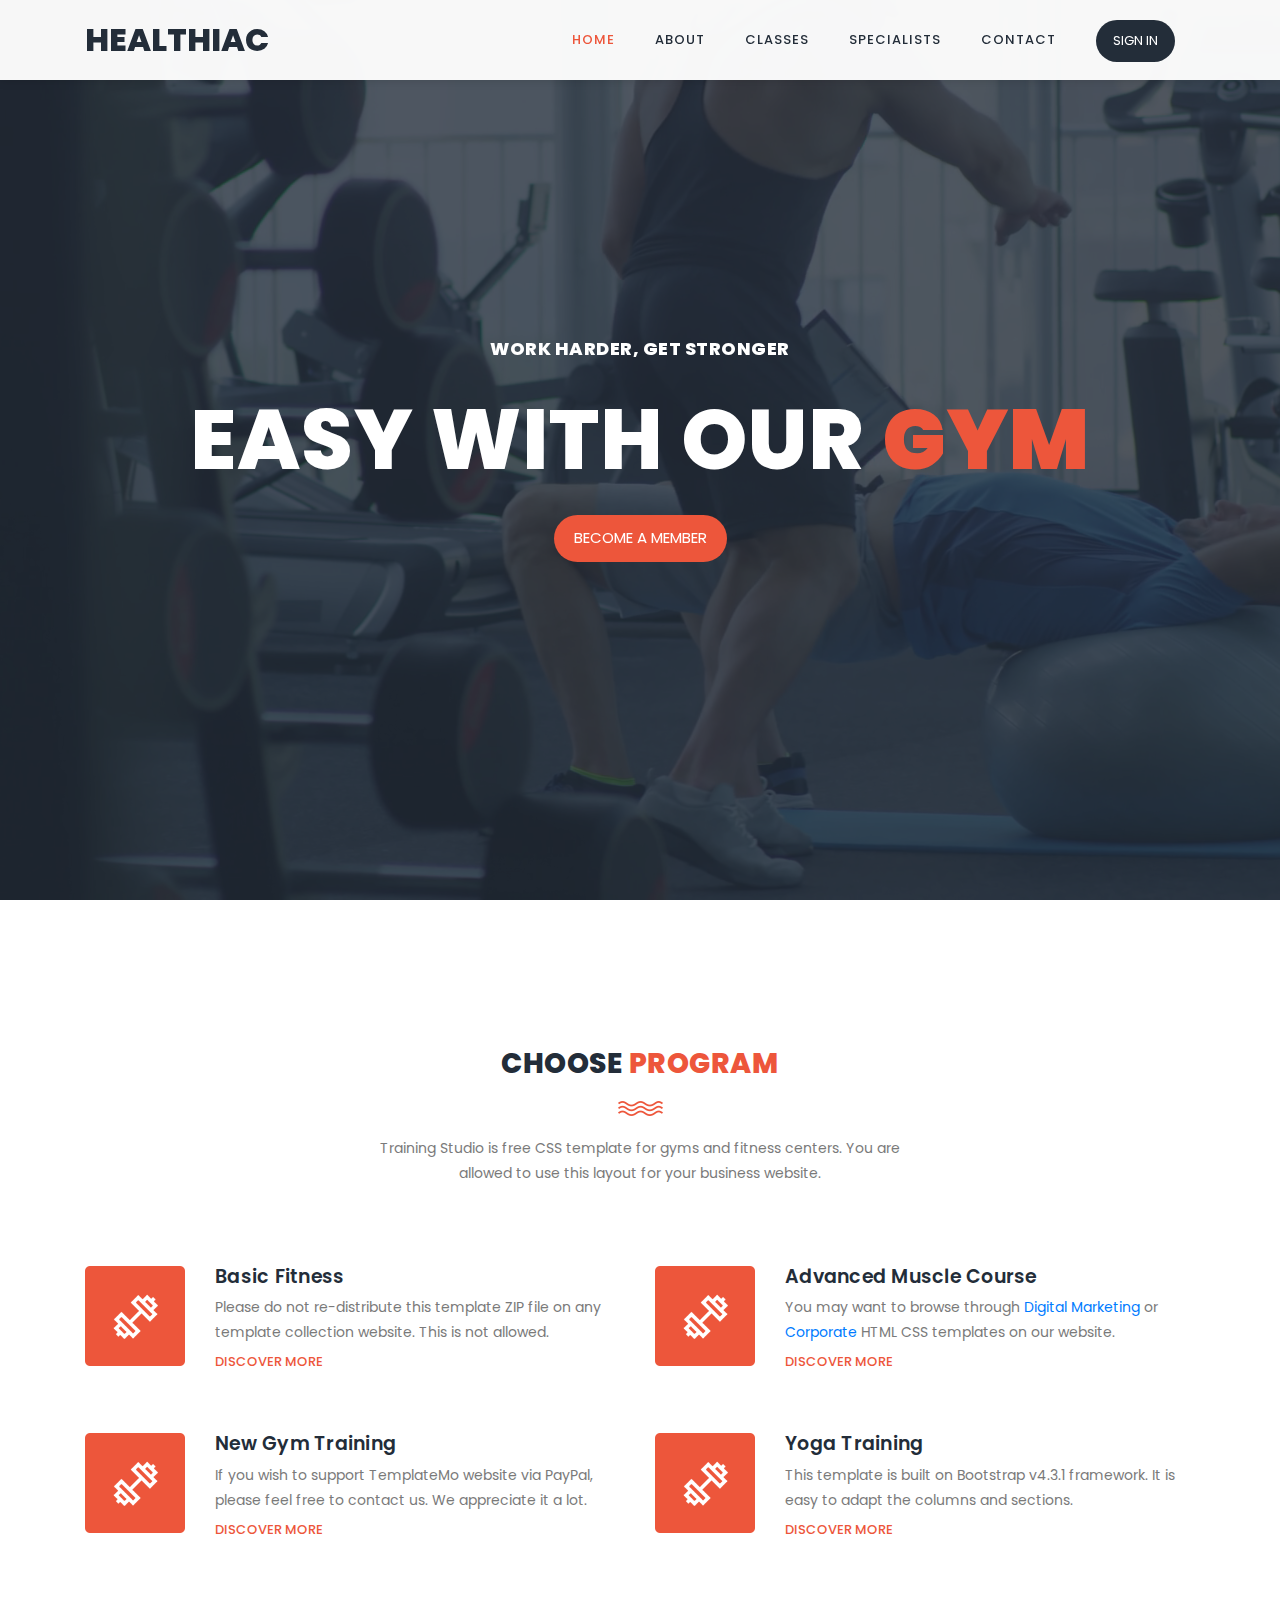
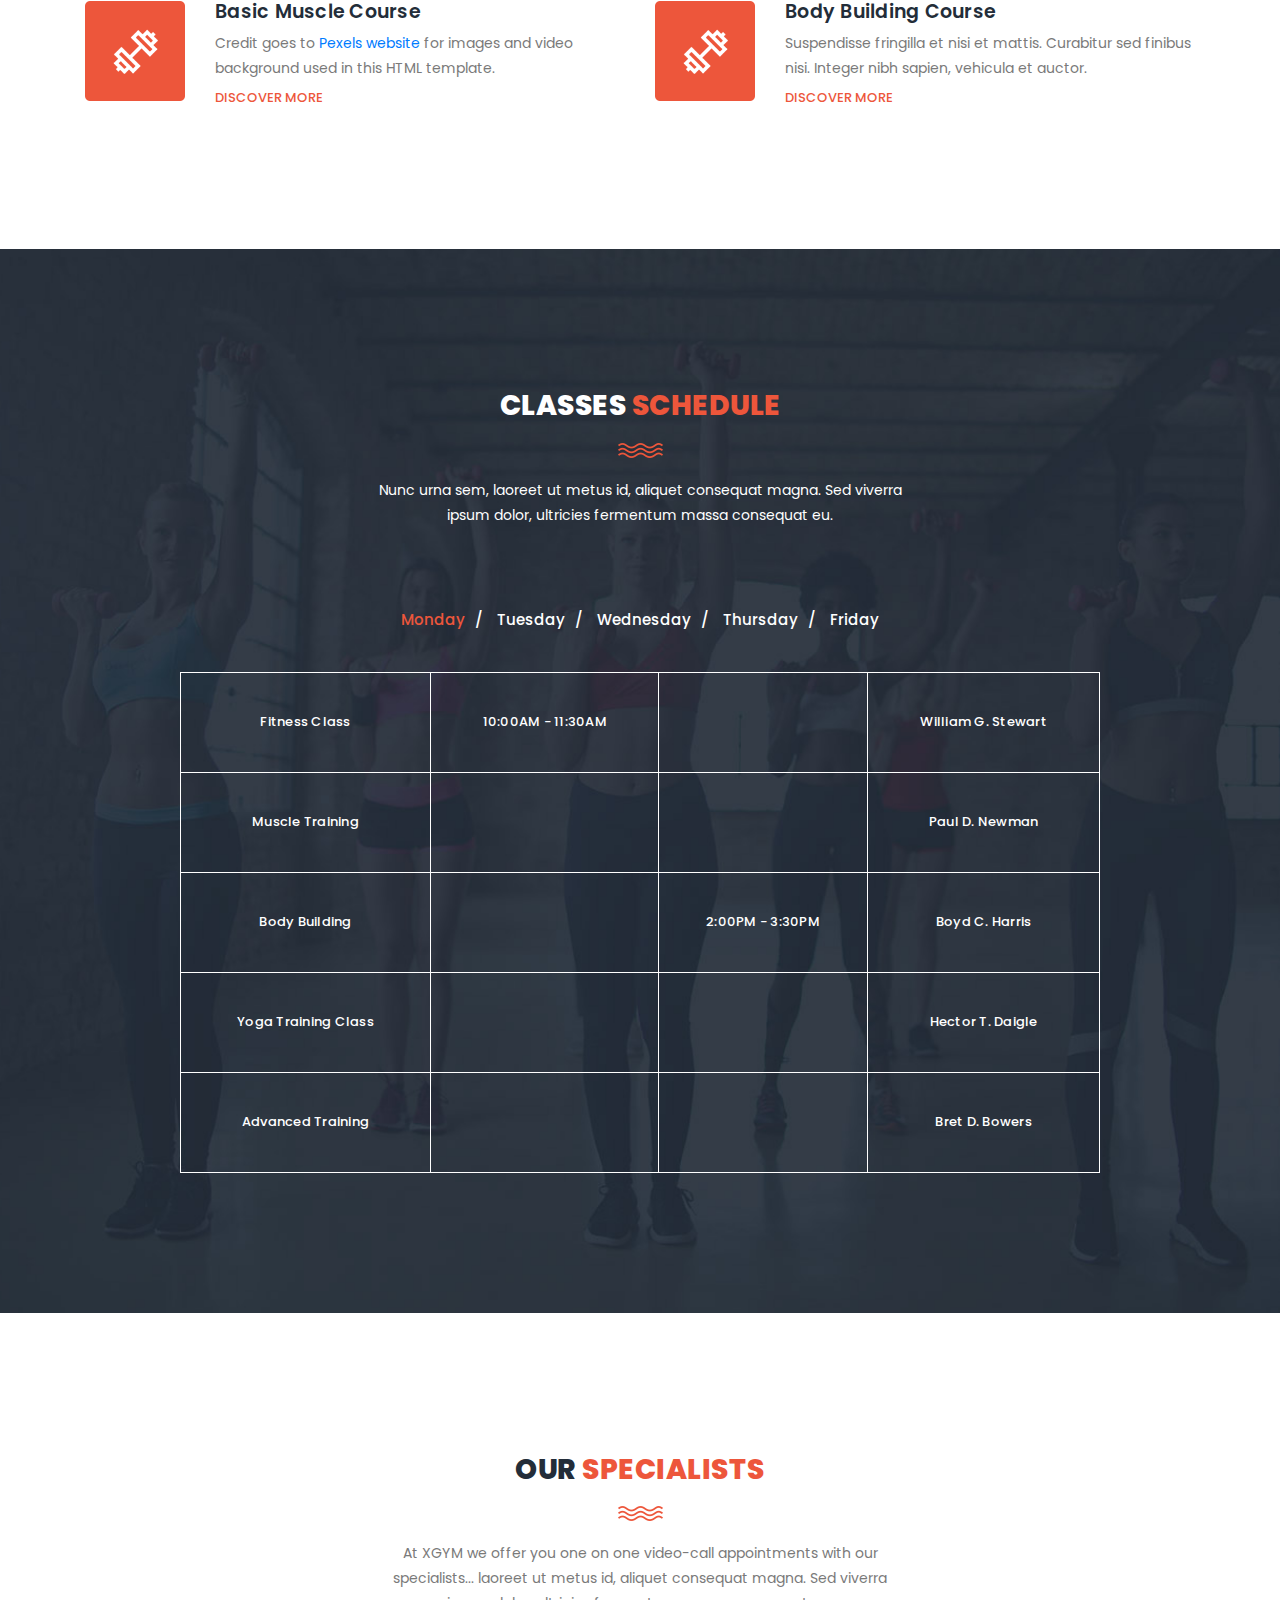
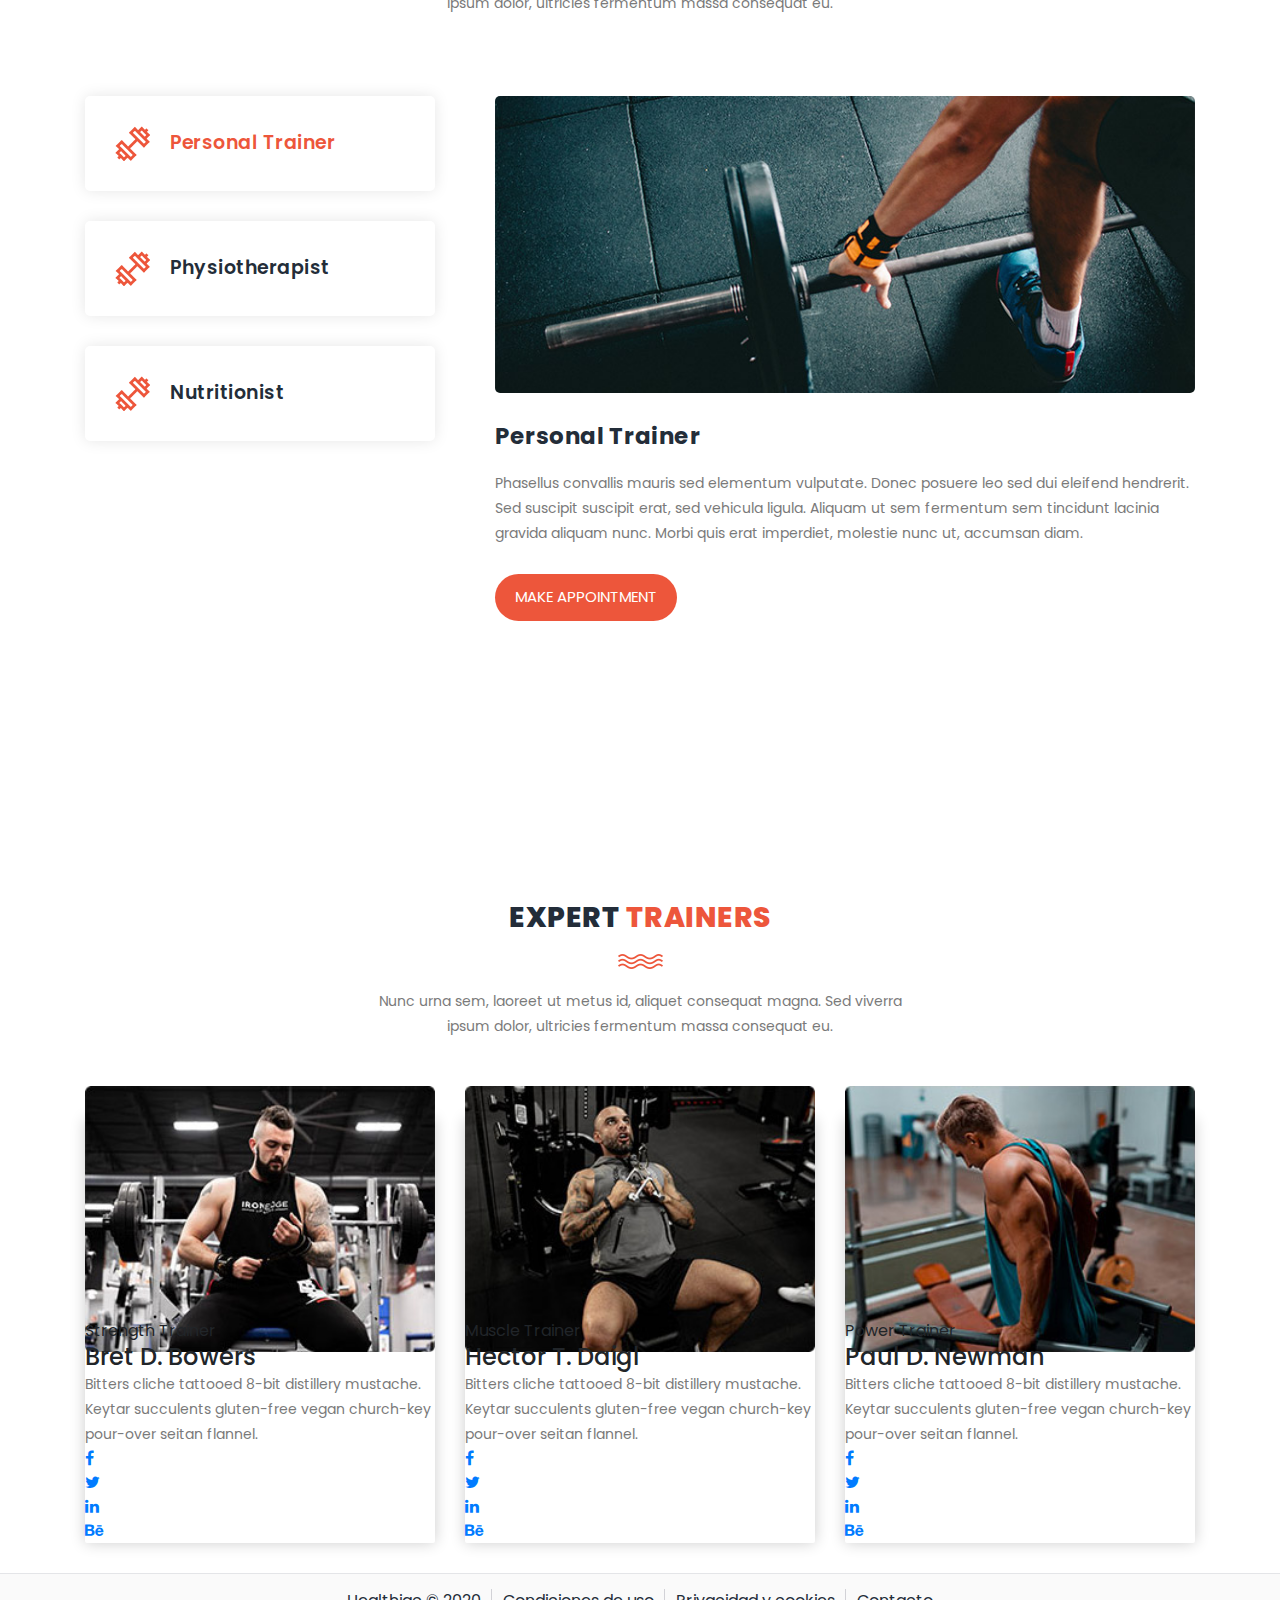
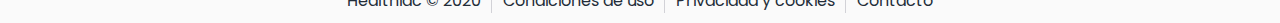
==== commit d18dee2d: "Star Trek colors" ====
--- a/index.html
+++ b/index.html
@@ -35,7 +35,7 @@
     
     
     <!-- ***** Header Area Start ***** -->
-    <header class="header-area header-sticky">
+    <header class="header-area header-sticky background-header">
         <div class="container">
             <div class="row">
                 <div class="col-12">
@@ -603,14 +603,14 @@
     <!-- ***** Testimonials Ends ***** -->
     
     <!-- ***** Contact Us Area Starts ***** -->
-    <section class="section" id="contact-us">
+    <!--<section class="section" id="contact-us">
         <div class="container-fluid">
             <div class="row">
-                <!--<div class="col-lg-6 col-md-6 col-xs-12">
+                <div class="col-lg-6 col-md-6 col-xs-12">
                     <div id="map">
                       <iframe src="https://maps.google.com/maps?q=Av.+L%C3%BAcio+Costa,+Rio+de+Janeiro+-+RJ,+Brazil&t=&z=13&ie=UTF8&iwloc=&output=embed" width="100%" height="600px" frameborder="0" style="border:0" allowfullscreen></iframe>
                     </div>
-                </div>-->
+                </div>
                 <div class="col-lg-6 col-md-6 col-xs-12">
                     <div class="contact-form">
                         <form id="contact" action="" method="post">
@@ -646,28 +646,24 @@
                 </div>
             </div>
         </div>
-    </section>
+    </section>-->
     <!-- ***** Contact Us Area Ends ***** -->
     
     <!-- ***** Footer Start ***** -->
     <footer>
         <div class="container">
             <div class="row">
-                <div class="legal">
-                    <p>Copyright &copy; 2020 Healthiac. Todos los derechos reservados.</p>
-
-                    <div class="legal-copyright">Copyright &copy; 2020 Healthiac. Todos los derechos reservados.</div>
-                    <div class="legal-links">
-                        <a class="legal-link" href="/legal/condiciones">Condiciones de uso</a>
-                        <a class="legal-link" href="/legal/privacidad">Política de privacidad</a>
-                        <a class="legal-link" href="/legal/privacidad/cookies/">Uso de cookies</a>
-                        <a class="legal-link" href="/tienda/ayuda/ventas_reembolsos">Ventas y reembolsos</a>
-                        <a class="legal-link" href="/legal">Avisos legales</a>
-                    </div>
+                <div class="links">
+                    <a class="link" href="/quienes" title="Copyright 2020 Healthiac">Healthiac &copy; 2020</a>
+                    <a class="link" href="/legal/condiciones">Condiciones de uso</a>
+                    <a class="link" href="/legal/privacidad">Privacidad y cookies</a>
+                    <!--<a class="link" href="/tienda/ventas">Ventas y reembolsos</a>-->
+                    <a class="link" href="/contacto">Contacto</a>
                 </div>
             </div>
         </div>
     </footer>
+    <!-- ***** Footer End ***** -->
 
     <!-- jQuery -->
     <script src="assets/js/jquery-2.1.0.min.js"></script>
--- a/assets/css/healthiac-style.css
+++ b/assets/css/healthiac-style.css
@@ -1031,11 +1031,13 @@
   position: relative;
   width: 100%;
   height: 0;
-  padding-bottom: 56.25%;
+  padding-bottom: 56.2%;
+  overflow: hidden;
+  background: black;
 }
 
 #trainers .video-container iframe {
-  border-radius: 5px;
+  border-radius: 2px;
   position: absolute;
   top: 0;
   left: 0;
@@ -1043,13 +1045,42 @@
   height: 100%;
 }
 
+
 #trainers .trainer-item {
   background-color: #fff;
-  border-radius: 5px;
-  box-shadow: 0px 0px 15px rgba(0,0,0,0.1);
-  padding: 40px;
+  border-radius: 2px;
+  box-shadow: 0px 0px 15px rgba(0,0,0,0.2);
   margin-bottom: 30px;
-  height: 95%;
+}
+
+#trainers .trainer-item img {
+  width: 100%;
+  margin: -9.36% 0;
+}
+
+#trainers .trainer-item.color-red {
+  background-color: #cc0c00ff;
+  color: #cc0c00ff;
+}
+#trainers .trainer-item.color-blue {
+  background-color: #00b5e2ff;
+  color: #00b5e2ff;
+}
+#trainers .trainer-item.color-green {
+  background-color: #84bd00ff;
+  color: #84bd00ff;
+}
+#trainers .trainer-item.color-yellow {
+  background-color: #ffcd00ff;
+  color: #ffcd00ff;
+}
+#trainers .trainer-item.color-emerald {
+  background-color: #00af66ff;
+  color: #00af66ff;
+}
+#trainers .trainer-item.color-purple {
+  background-color: #5c88daff;
+  color: #5c88daff;
 }
 
 /*
@@ -1057,7 +1088,7 @@
   width: 100%;
   border-radius: 5px;
 }
-*/
+
 #trainers .trainer-item span {
   font-size: 13px;
   font-weight: 500;
@@ -1066,21 +1097,79 @@
   margin-top: 25px;
   margin-bottom: 10px;
 }
-
-#trainers .trainer-item h3 {
-  font-size: 22px;
+*/
+#trainers .video-header h3 {
+  font-size: 30px;
   font-weight: 700;
-  color: #232d39;
+  /*color: #232d39;*/
+  color: white;
   letter-spacing: 0.5px;
-  margin-bottom: 18px;
-}
-
+  padding: 13px;
+  float: left;
+}
+
+#trainers .video-header a {
+  border: 3px solid white;
+  margin: 10px;
+  float: right;
+  border-radius: 100px;
+  font-size: 13px;
+  padding: 11px 17px;
+  /*background-color: #232d39;*/
+  /*background-color: white;*/
+  color: white;
+  text-align: center;
+  font-weight: 400;
+  letter-spacing: 0px;
+  transition: all .3s;
+  height: auto;
+  line-height: 20px;
+}
+
+#trainers .video-header a:hover {
+  background-color: white;
+  color: inherit;
+  cursor: pointer;
+}
+
+
+
+/*
 #trainers .trainer-item h4 {
   font-size: 19px;
   font-weight: 600;
   color: #232d39;
   letter-spacing: 0.5px;
 }
+*/
+.play-button {
+  border-radius: 100px;
+  border: none;
+  width: 80px;
+  height: 80px;
+  position: absolute;
+  left: 50%;
+  top: 50%;
+  transform: translate(-50%, -50%);
+  /*background-color: #232d39;*/
+  background: rgba(0, 0, 0, 0.5);
+  transition: all .3s;
+}
+
+.play-button:hover {
+  cursor: pointer;
+  background: rgba(0, 0, 0, 0.8);
+}
+
+.play-button i{
+  position: absolute;
+  left: 50%;
+  top: 50%;
+  transform: translate(-36%, -50%);
+  font-size: 50px;
+  color: white;
+}
+
 /*
 #trainers .trainer-item p {
   margin-bottom: 20px;
